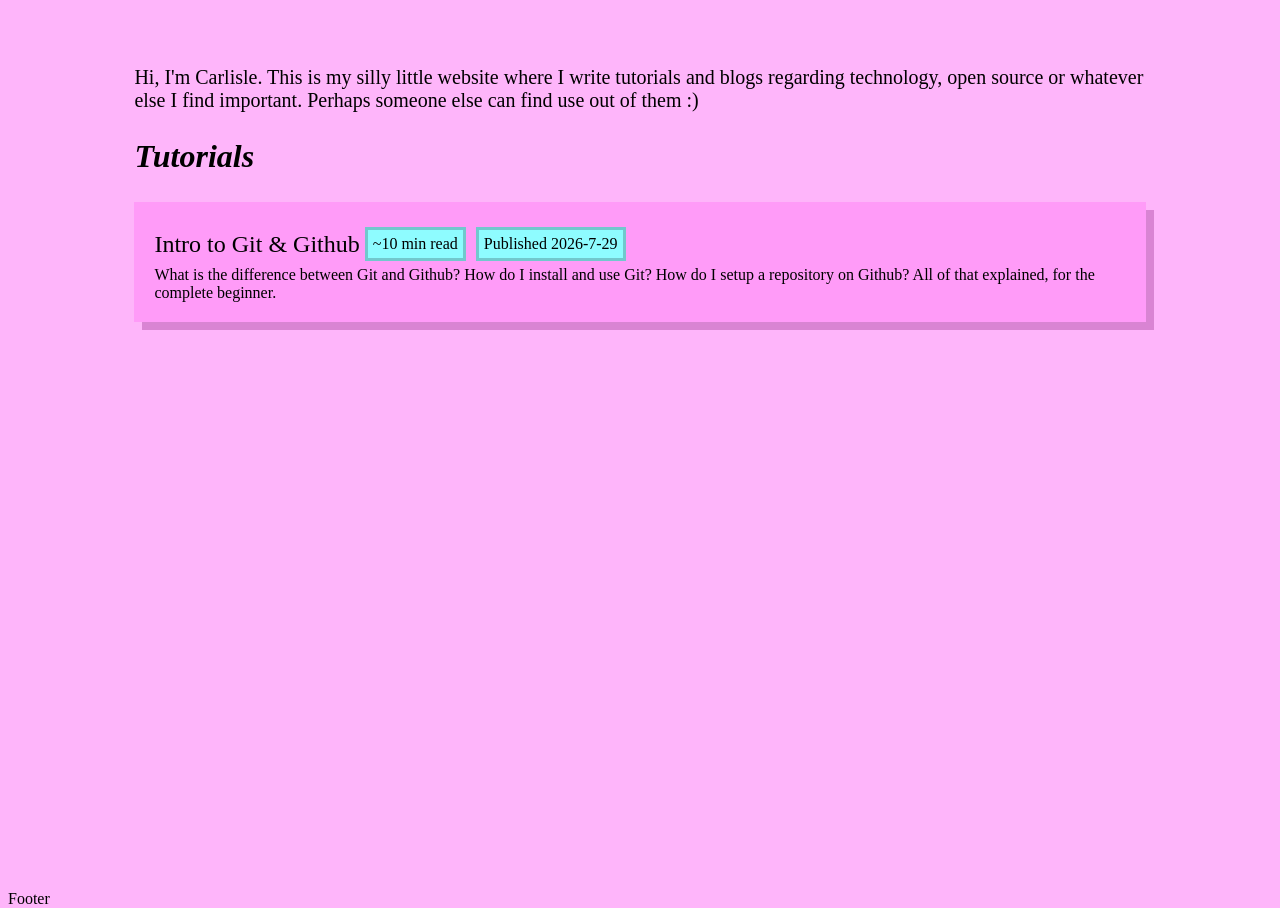
==== index.html @ 2e2fee96 "Add button animations" ====
<!DOCTYPE html>
<html>
    <head>
        <meta charset="UTF-8">
        <title>My site</title>
        <link rel="stylesheet" href="main.css"/>
    </head>
    <body>
      <div class="content">
          <p class="paragraph-type-1">Hi, I'm Carlisle. This is my silly little website where I write tutorials and blogs regarding technology, open source or whatever else I find important. Perhaps someone else can find use out of them :)</p>
          <div class="tutorials-div">
              <h2 class="tutorials"><em>Tutorials</em></h2>
              <a href="git-tutorial.html" class="hidden-link"><div class="tutorial button">
                  <div class="row">
                      <div class="tutorial-title">Intro to Git & Github</div>
                      <div class="tutorial-est-time">~10 min read</div>
                      <div class="tutorial-date">Published 2026-7-29</div>
                  </div>
                  <div class="tutorial-summary">What is the difference between Git and Github? How do I install and use Git? How do I setup a repository on Github? All of that explained, for the complete beginner.</div>
              </div></a>
          </div>
      </div>
      <footer class="footer">Footer</footer>
    </body>
</html>
---- main.css ----
:root {
    --main-bg-color: #feb5fa;
    --font-color: #000000
}

html, body {
  height: 100%;
}

body {
  display: flex;
  flex-direction: column;
  background-color: var(--main-bg-color);
  color: var(--font-color);
}

.content {
  flex: 1 0 auto;
  margin: 3% 10% 3% 10%;
}

.paragraph-type-1 {
    text-align: left;
    font-size: 20px;
}

.hidden-link {
    color: var(--font-color);
    text-decoration: none;
}

.tutorials {
    font-size: 32px;
}

.button {
    background-color: #ff9bf8;
    box-shadow: 8px 8px 0px 0px #d984d3;
    transition-duration: 0.1s;
    transition-timing-function: linear;
}

.button:hover {
    scale: 1.1;
}

.button:active {
    translate: 8px 8px;
    box-shadow: 0px 0px 0px 0px #d984d3;
}

.tutorial {
    padding: 20px;
}

.tutorial:hover {
    scale: 1.03;
}
    
.row {
    display: flex;
    flex-direction: row;
    align-items: center;
}

.tutorial-est-time, .tutorial-date{
    background-color: #8efcff;
    margin: 5px;
    padding: 5px;
    border-style: solid;
    border-width: 3px;
    border-color: #72c8cd;
}

.tutorial-title {
    font-size: 24px;
}



.footer {
  flex-shrink: 0;
}
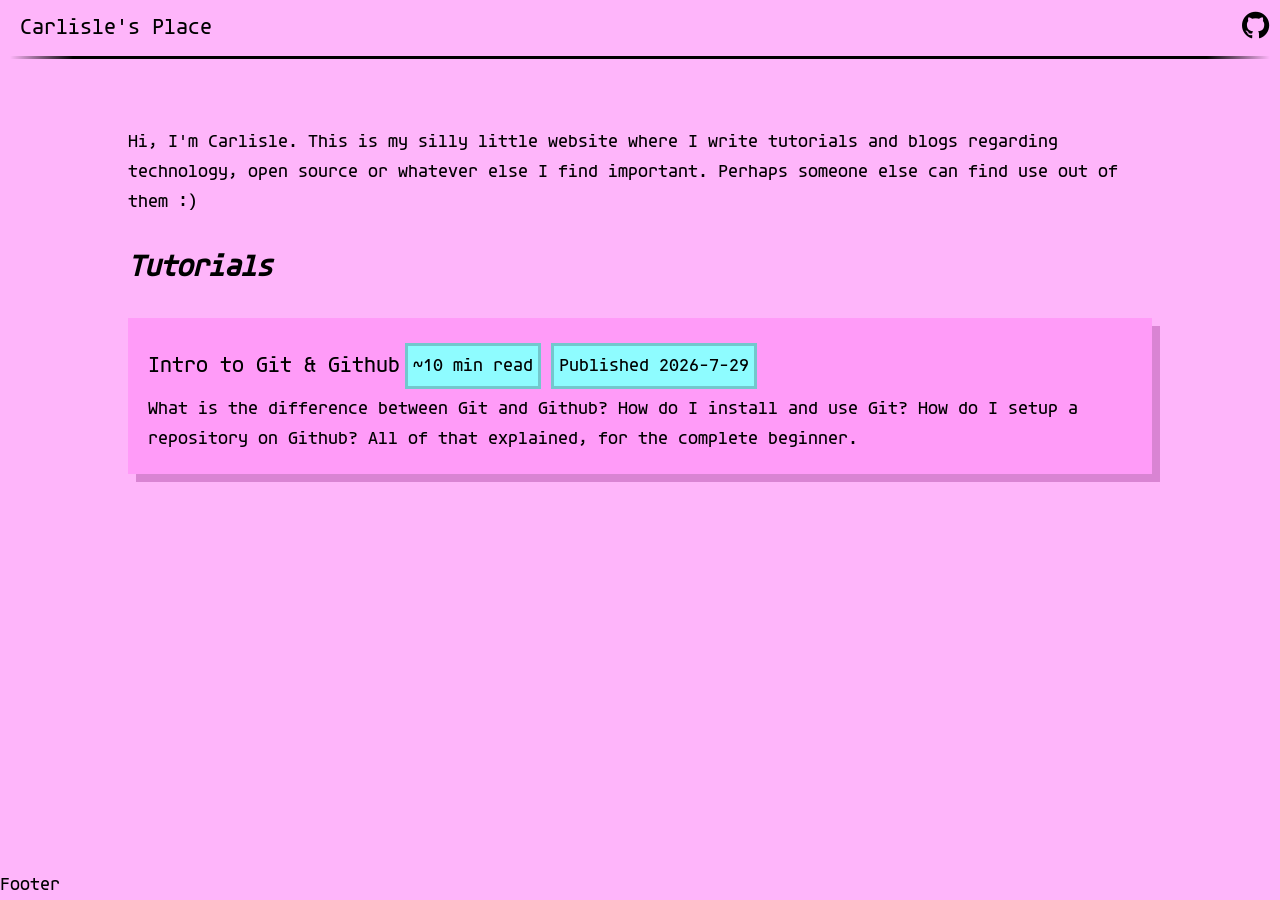
==== commit 33aaa321: "Create basic header" ====
--- a/index.html
+++ b/index.html
@@ -3,23 +3,29 @@
     <head>
         <meta charset="UTF-8">
         <title>My site</title>
-        <link rel="stylesheet" href="main.css"/>
+        <link rel="stylesheet" href="css/header.css">
+        <link rel="stylesheet" href="css/main.css"/>
     </head>
     <body>
-      <div class="content">
-          <p class="paragraph-type-1">Hi, I'm Carlisle. This is my silly little website where I write tutorials and blogs regarding technology, open source or whatever else I find important. Perhaps someone else can find use out of them :)</p>
-          <div class="tutorials-div">
-              <h2 class="tutorials"><em>Tutorials</em></h2>
-              <a href="git-tutorial.html" class="hidden-link"><div class="tutorial button">
-                  <div class="row">
-                      <div class="tutorial-title">Intro to Git & Github</div>
-                      <div class="tutorial-est-time">~10 min read</div>
-                      <div class="tutorial-date">Published 2026-7-29</div>
-                  </div>
-                  <div class="tutorial-summary">What is the difference between Git and Github? How do I install and use Git? How do I setup a repository on Github? All of that explained, for the complete beginner.</div>
-              </div></a>
-          </div>
-      </div>
-      <footer class="footer">Footer</footer>
+        <header>
+            <div class="header-left"><a href="index.html">Carlisle's Place</a></div>
+            <div class="header-right"><a style="font-size: 36px; line-height: 0px;" href="https://github.com/bunnybunnybun/Personal-Website" target="_blank" rel="noopener noreferrer"></a></div>
+        </header>
+        <div class="header-line"></div>
+        <div class="content">
+            <p class="paragraph-type-1">Hi, I'm Carlisle. This is my silly little website where I write tutorials and blogs regarding technology, open source or whatever else I find important. Perhaps someone else can find use out of them :)</p>
+            <div class="tutorials-div">
+                <h2 class="tutorials"><em>Tutorials</em></h2>
+                <a href="git-tutorial.html" class="hidden-link"><div class="tutorial button">
+                    <div class="row">
+                        <div class="tutorial-title">Intro to Git & Github</div>
+                        <div class="tutorial-est-time">~10 min read</div>
+                        <div class="tutorial-date">Published 2026-7-29</div>
+                    </div>
+                    <div class="tutorial-summary">What is the difference between Git and Github? How do I install and use Git? How do I setup a repository on Github? All of that explained, for the complete beginner.</div>
+                </div></a>
+            </div>
+        </div>
+        <footer class="footer">Footer</footer>
     </body>
 </html>
--- a/css/header.css
+++ b/css/header.css
@@ -0,0 +1,21 @@
+header {
+    margin: 10px 20px 10px 20px;
+    display: flex;
+    flex-direction: row;
+    font-size: 24px;
+}
+
+header a {
+    text-decoration: none;
+    color: black;
+}
+
+.header-right {
+    margin-left: auto;
+}
+
+.header-line {
+    height: 3px;
+    background: linear-gradient(90deg,rgba(0, 0, 0, 0) 0%, rgba(0, 0, 0, 1) 5%, rgba(0, 0, 0, 1) 95%, rgba(0, 0, 0, 0) 100%);
+    margin: 0px 10px 10px 10px;
+}
--- a/css/main.css
+++ b/css/main.css
@@ -0,0 +1,99 @@
+:root {
+    --main-bg-color: #feb5fa;
+    --font-color: #000000
+}
+
+@font-face {
+  font-family: "Agave";
+  src: url(../fonts/Agave/AgaveNerdFont-Regular.ttf);
+  font-weight: normal;
+  font-style: normal;
+  font-display: swap;
+}
+
+html, body {
+  height: 100%;
+}
+
+body {
+  display: flex;
+  flex-direction: column;
+  background-color: var(--main-bg-color);
+  color: var(--font-color);
+  font-size: 20px;
+  line-height: 1.5;
+  font-family: "Agave";
+  margin: 0px;
+}
+
+.content {
+  flex: 1 0 auto;
+  margin: 3% 10% 3% 10%;
+}
+
+.paragraph-type-1 {
+    text-align: left;
+    font-size: 20px;
+}
+
+.hidden-link {
+    color: var(--font-color);
+    text-decoration: none;
+}
+
+.tutorials {
+    font-size: 32px;
+}
+
+.button {
+    background-color: #ff9bf8;
+    box-shadow: 8px 8px 0px 0px #d984d3;
+    transition-duration: 0.1s;
+    transition-timing-function: linear;
+}
+
+.button:hover {
+    scale: 1.1;
+}
+
+.button:active {
+    translate: 0px 0px;
+    box-shadow: 0px 0px 0px 0px #d984d3;
+}
+
+.tutorial {
+    padding: 20px;
+}
+
+.tutorial:hover {
+    scale: 1.03;
+}
+
+.tutorial:active {
+    scale: 1;
+}
+    
+.row {
+    display: flex;
+    flex-direction: row;
+    align-items: center;
+}
+
+.tutorial-est-time, .tutorial-date{
+    background-color: #8efcff;
+    margin: 5px;
+    padding: 5px;
+    border-style: solid;
+    border-width: 3px;
+    border-color: #72c8cd;
+}
+
+.tutorial-title {
+    font-size: 24px;
+}
+
+
+
+.footer {
+  flex-shrink: 0;
+}
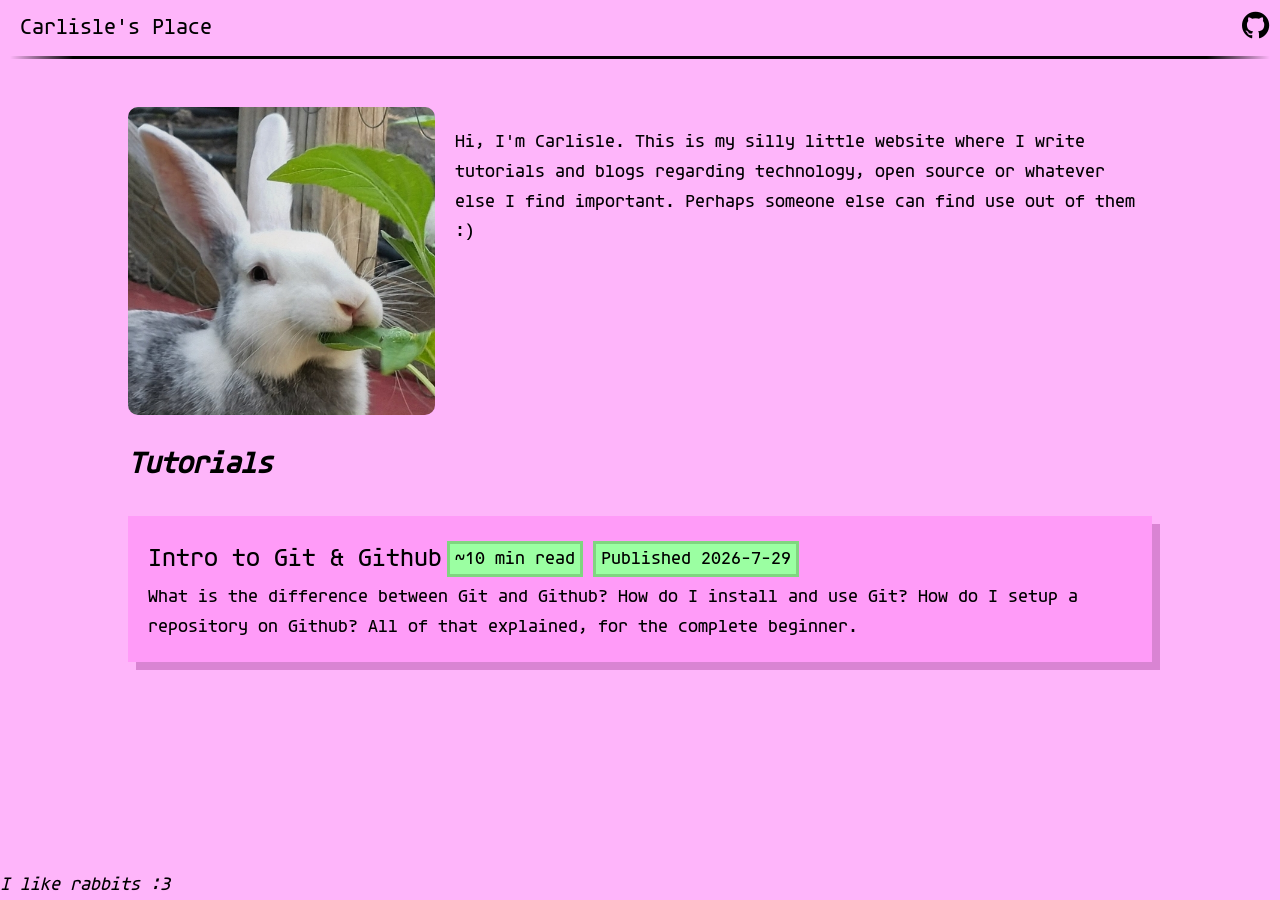
==== commit 89569cbe: "Add profile picture to main page (aka fight with css))" ====
--- a/index.html
+++ b/index.html
@@ -4,7 +4,7 @@
         <meta charset="UTF-8">
         <title>My site</title>
         <link rel="stylesheet" href="css/header.css">
-        <link rel="stylesheet" href="css/main.css"/>
+        <link rel="stylesheet" href="css/main.css">
     </head>
     <body>
         <header>
@@ -13,7 +13,10 @@
         </header>
         <div class="header-line"></div>
         <div class="content">
-            <p class="paragraph-type-1">Hi, I'm Carlisle. This is my silly little website where I write tutorials and blogs regarding technology, open source or whatever else I find important. Perhaps someone else can find use out of them :)</p>
+            <div class="introduction">
+                <img src="images/profile-picture(peanut).png">
+                <p class="paragraph-type-1">Hi, I'm Carlisle. This is my silly little website where I write tutorials and blogs regarding technology, open source or whatever else I find important. Perhaps someone else can find use out of them :)</p>
+            </div>
             <div class="tutorials-div">
                 <h2 class="tutorials"><em>Tutorials</em></h2>
                 <a href="git-tutorial.html" class="hidden-link"><div class="tutorial button">
@@ -26,6 +29,6 @@
                 </div></a>
             </div>
         </div>
-        <footer class="footer">Footer</footer>
+        <footer class="footer"><em>I like rabbits :3</em></footer>
     </body>
 </html>
--- a/css/main.css
+++ b/css/main.css
@@ -12,7 +12,7 @@
 }
 
 html, body {
-  height: 100%;
+  min-height: 100vh;
 }
 
 body {
@@ -31,7 +31,20 @@
   margin: 3% 10% 3% 10%;
 }
 
-.paragraph-type-1 {
+.introduction {
+    display: flex;
+    flex-direction: row;
+    gap: 20px;
+}
+
+.introduction img {
+    width: 30%;
+    flex-shrink: 0;
+    margin-bottom: auto;
+    border-radius: 10px;
+}
+
+.introduction p {
     text-align: left;
     font-size: 20px;
 }
@@ -39,6 +52,7 @@
 .hidden-link {
     color: var(--font-color);
     text-decoration: none;
+    z-index: 10;
 }
 
 .tutorials {
@@ -80,16 +94,16 @@
 }
 
 .tutorial-est-time, .tutorial-date{
-    background-color: #8efcff;
+    background-color: #9BFFA2;
     margin: 5px;
-    padding: 5px;
+    padding: 0px 5px 0px 5px;
     border-style: solid;
     border-width: 3px;
-    border-color: #72c8cd;
+    border-color: #80d580;
 }
 
 .tutorial-title {
-    font-size: 24px;
+    font-size: 28px;
 }
 
 
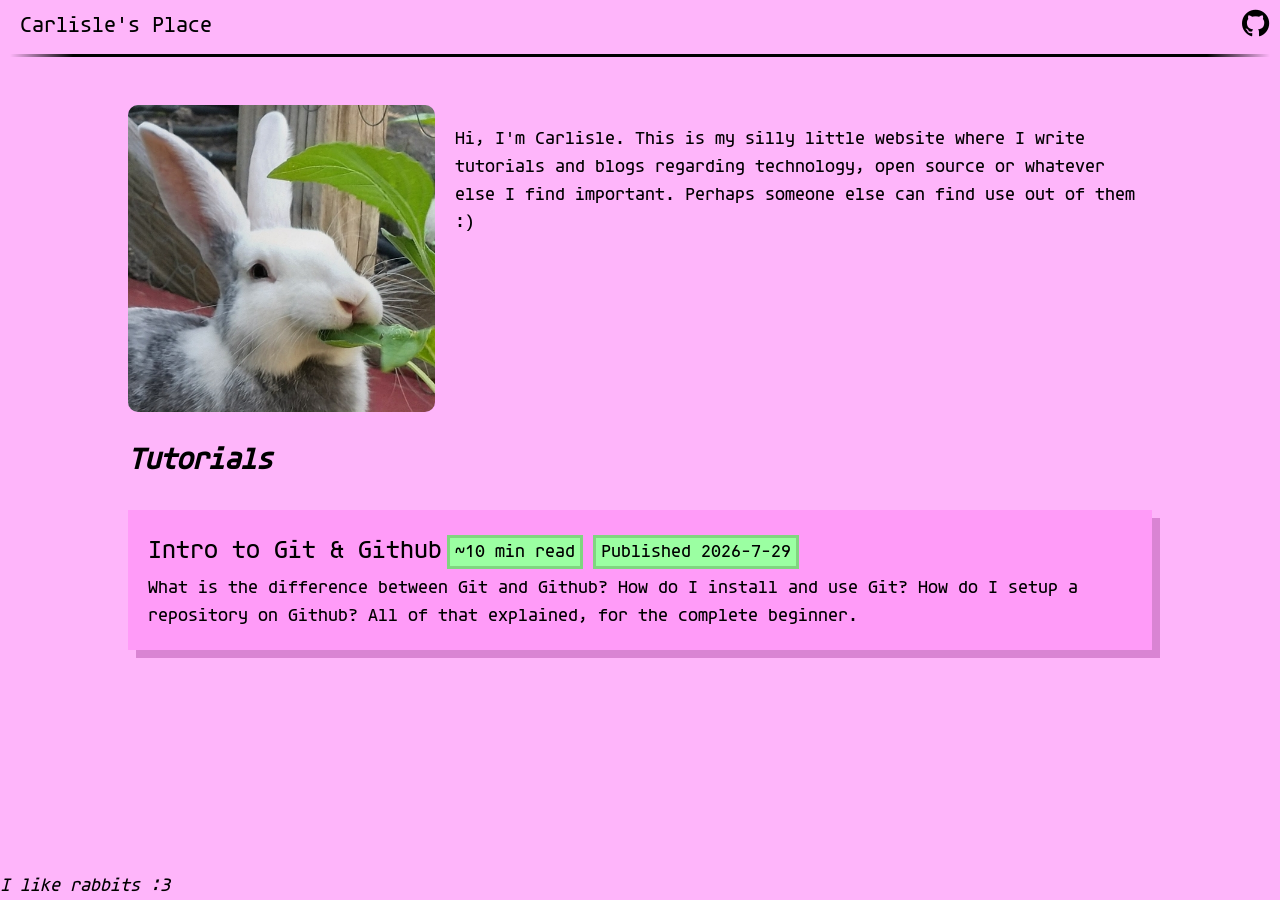
==== commit facf6e11: "Make intro text wrap around profile picture, and reduce line height" ====
--- a/index.html
+++ b/index.html
@@ -15,7 +15,7 @@
         <div class="content">
             <div class="introduction">
                 <img src="images/profile-picture(peanut).png">
-                <p class="paragraph-type-1">Hi, I'm Carlisle. This is my silly little website where I write tutorials and blogs regarding technology, open source or whatever else I find important. Perhaps someone else can find use out of them :)</p>
+                <p>Hi, I'm Carlisle. This is my silly little website where I write tutorials and blogs regarding technology, open source or whatever else I find important. Perhaps someone else can find use out of them :)</p>
             </div>
             <div class="tutorials-div">
                 <h2 class="tutorials"><em>Tutorials</em></h2>
--- a/css/main.css
+++ b/css/main.css
@@ -21,7 +21,7 @@
   background-color: var(--main-bg-color);
   color: var(--font-color);
   font-size: 20px;
-  line-height: 1.5;
+  line-height: 1.4;
   font-family: "Agave";
   margin: 0px;
 }
@@ -32,21 +32,20 @@
 }
 
 .introduction {
-    display: flex;
-    flex-direction: row;
-    gap: 20px;
+    display: flow-root;
 }
 
 .introduction img {
     width: 30%;
-    flex-shrink: 0;
-    margin-bottom: auto;
     border-radius: 10px;
+    margin-right: 20px;
+    float: left;
 }
 
 .introduction p {
     text-align: left;
     font-size: 20px;
+    float: none;
 }
 
 .hidden-link {
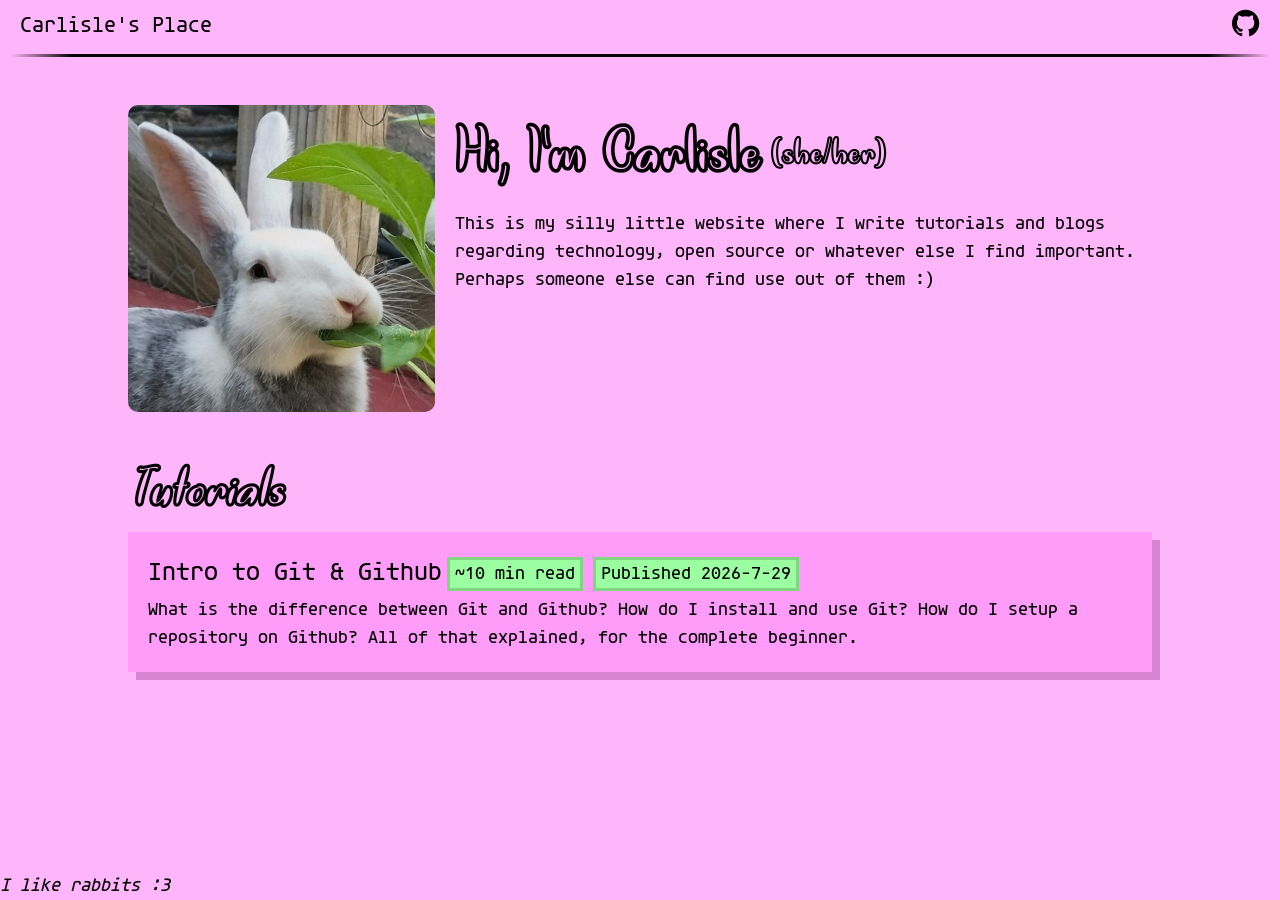
==== commit 77ef939a: "Improve introduction area & add cute font" ====
--- a/index.html
+++ b/index.html
@@ -9,13 +9,16 @@
     <body>
         <header>
             <div class="header-left"><a href="index.html">Carlisle's Place</a></div>
-            <div class="header-right"><a style="font-size: 36px; line-height: 0px;" href="https://github.com/bunnybunnybun/Personal-Website" target="_blank" rel="noopener noreferrer"></a></div>
+            <div class="header-right"><a style="padding-right: 10px; font-size: 36px; line-height: 0px;" href="https://github.com/bunnybunnybun/Personal-Website" target="_blank" rel="noopener noreferrer"></a></div>
         </header>
         <div class="header-line"></div>
         <div class="content">
             <div class="introduction">
                 <img src="images/profile-picture(peanut).png">
-                <p>Hi, I'm Carlisle. This is my silly little website where I write tutorials and blogs regarding technology, open source or whatever else I find important. Perhaps someone else can find use out of them :)</p>
+                <div class="introduction-text">
+                    <div><h1 style="margin: 0px; font-size: 70px;">Hi, I'm Carlisle</h1><span style="font-size: 40px;">(she/her)<span></div>
+                    <p>This is my silly little website where I write tutorials and blogs regarding technology, open source or whatever else I find important. Perhaps someone else can find use out of them :)</p>
+                </div>
             </div>
             <div class="tutorials-div">
                 <h2 class="tutorials"><em>Tutorials</em></h2>
--- a/css/main.css
+++ b/css/main.css
@@ -6,6 +6,14 @@
 @font-face {
   font-family: "Agave";
   src: url(../fonts/Agave/AgaveNerdFont-Regular.ttf);
+  font-weight: normal;
+  font-style: normal;
+  font-display: swap;
+}
+
+@font-face {
+  font-family: "Cutesy";
+  src: url(../fonts/rainbow-colors-font/RainbowColorsRegular-yaq2.ttf);
   font-weight: normal;
   font-style: normal;
   font-display: swap;
@@ -42,10 +50,21 @@
     float: left;
 }
 
-.introduction p {
+.introduction-text {
     text-align: left;
     font-size: 20px;
     float: none;
+}
+
+.introduction-text div {
+    display: flex;
+    flex-direction: row;
+    align-items: center;
+    gap: 10px;
+    line-height: 1;
+    margin-top: 15px;
+    font-family: "Cutesy";
+    font-weight: 800;
 }
 
 .hidden-link {
@@ -55,7 +74,10 @@
 }
 
 .tutorials {
-    font-size: 32px;
+    font-size: 60px;
+    line-height: 1;
+    margin-bottom: 10px;
+    font-family: "Cutesy";
 }
 
 .button {
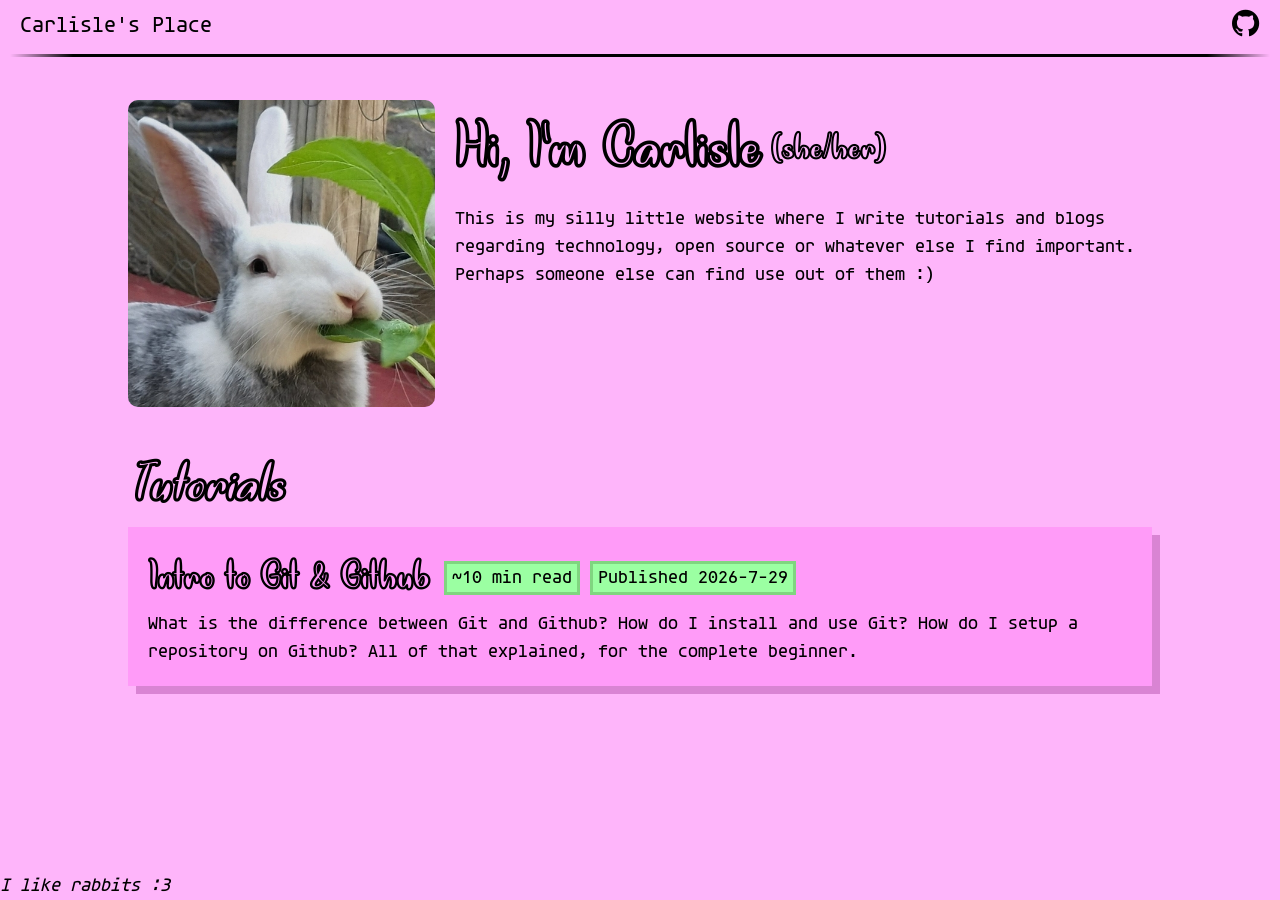
==== commit df392722: "Make header sticky & replace back button in git tutorial with title + info boxes Also improve the tu" ====
--- a/index.html
+++ b/index.html
@@ -8,15 +8,18 @@
     </head>
     <body>
         <header>
-            <div class="header-left"><a href="index.html">Carlisle's Place</a></div>
-            <div class="header-right"><a style="padding-right: 10px; font-size: 36px; line-height: 0px;" href="https://github.com/bunnybunnybun/Personal-Website" target="_blank" rel="noopener noreferrer"></a></div>
+            <div class="header-contents">
+                <div class="header-left"><a href="index.html">Carlisle's Place</a></div>
+                <div class="header-right"><a style="padding-right: 10px; font-size: 36px; line-height: 0px;" href="https://github.com/bunnybunnybun/Personal-Website" target="_blank" rel="noopener noreferrer"></a></div>
+            </div>
+            <div class="header-line"></div>
         </header>
-        <div class="header-line"></div>
+        
         <div class="content">
             <div class="introduction">
                 <img src="images/profile-picture(peanut).png">
                 <div class="introduction-text">
-                    <div><h1 style="margin: 0px; font-size: 70px;">Hi, I'm Carlisle</h1><span style="font-size: 40px;">(she/her)<span></div>
+                    <div><h1 style="margin: 0px; font-size: 70px;">Hi, I'm Carlisle<span style="font-size: 40px; vertical-align: middle;"> (she/her)</span></h1></div>
                     <p>This is my silly little website where I write tutorials and blogs regarding technology, open source or whatever else I find important. Perhaps someone else can find use out of them :)</p>
                 </div>
             </div>
--- a/css/header.css
+++ b/css/header.css
@@ -1,11 +1,18 @@
 header {
+    position: fixed;
+    top: 0;
+    width: 100%;
+    background-color: #feb5fa;
+}
+
+.header-contents {
     margin: 10px 20px 10px 20px;
     display: flex;
     flex-direction: row;
     font-size: 24px;
 }
 
-header a {
+.header-contents a {
     text-decoration: none;
     color: black;
 }
@@ -17,5 +24,5 @@
 .header-line {
     height: 3px;
     background: linear-gradient(90deg,rgba(0, 0, 0, 0) 0%, rgba(0, 0, 0, 1) 5%, rgba(0, 0, 0, 1) 95%, rgba(0, 0, 0, 0) 100%);
-    margin: 0px 10px 10px 10px;
+    margin: 0px 10px 0px 10px;
 }
--- a/css/main.css
+++ b/css/main.css
@@ -36,7 +36,7 @@
 
 .content {
   flex: 1 0 auto;
-  margin: 3% 10% 3% 10%;
+  margin: 100px 10% 3% 10%;
 }
 
 .introduction {
@@ -124,10 +124,11 @@
 }
 
 .tutorial-title {
-    font-size: 28px;
+    font-size: 45px;
+    font-weight: 800;
+    font-family: "Cutesy";
+    margin-right: 10px;
 }
-
-
 
 .footer {
   flex-shrink: 0;
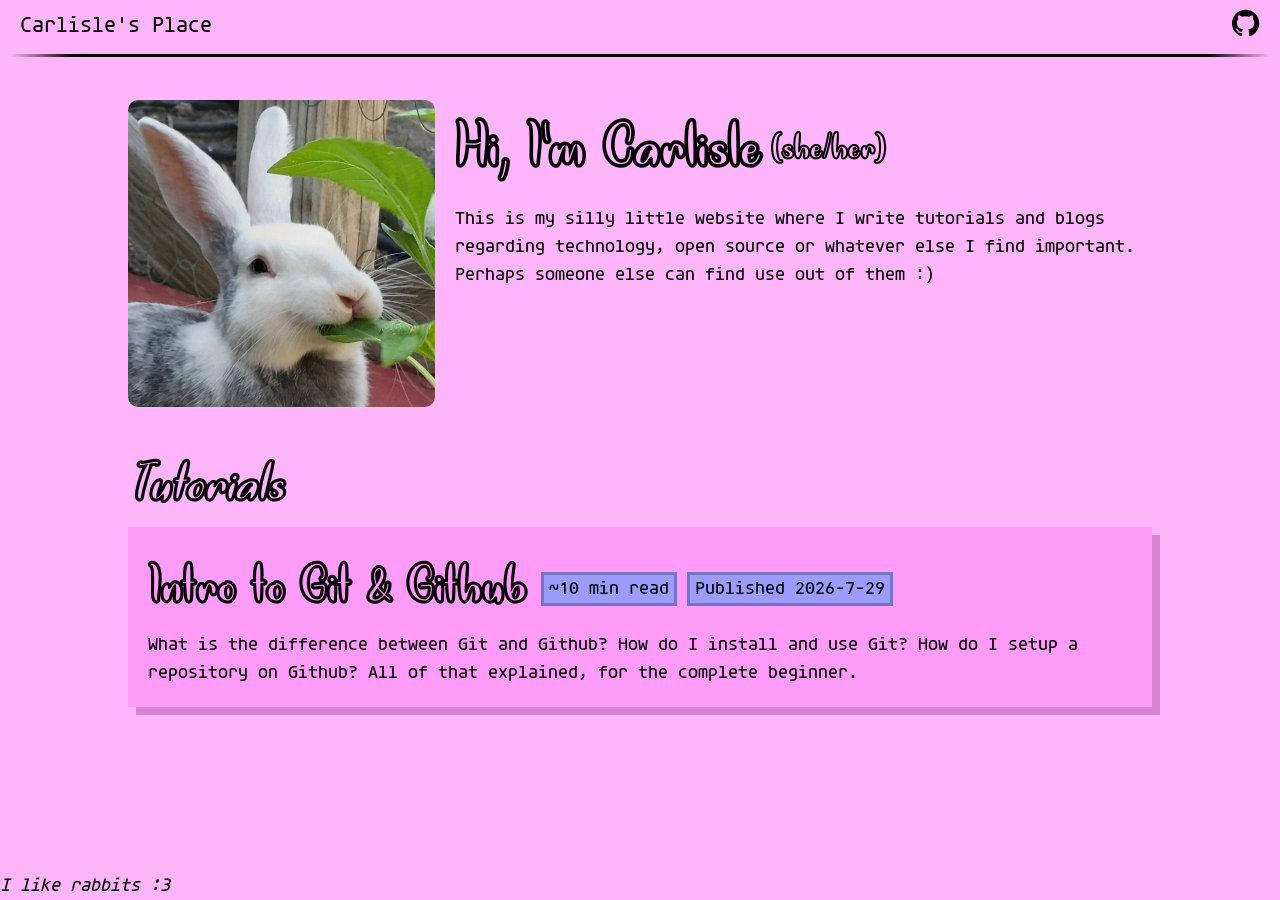
==== commit a9782887: "Make the page more responsive for different window sizes Also change the colors for the read time an" ====
--- a/index.html
+++ b/index.html
@@ -26,10 +26,15 @@
             <div class="tutorials-div">
                 <h2 class="tutorials"><em>Tutorials</em></h2>
                 <a href="git-tutorial.html" class="hidden-link"><div class="tutorial button">
-                    <div class="row">
-                        <div class="tutorial-title">Intro to Git & Github</div>
-                        <div class="tutorial-est-time">~10 min read</div>
-                        <div class="tutorial-date">Published 2026-7-29</div>
+                    <div class="title-div">
+                        <div class="title-container">
+                            <div class="tutorial-title">Intro to Git & Github</div>
+                            <div class="row">
+                                <div class="tutorial-est-time">~10 min read</div>
+                                <div class="tutorial-date">Published 2026-7-29</div>
+                            </div>
+                        </div>
+                        <div class="title-line"></div>
                     </div>
                     <div class="tutorial-summary">What is the difference between Git and Github? How do I install and use Git? How do I setup a repository on Github? All of that explained, for the complete beginner.</div>
                 </div></a>
--- a/css/main.css
+++ b/css/main.css
@@ -108,28 +108,53 @@
     scale: 1;
 }
     
-.row {
-    display: flex;
-    flex-direction: row;
-    align-items: center;
-}
-
-.tutorial-est-time, .tutorial-date{
-    background-color: #9BFFA2;
-    margin: 5px;
-    padding: 0px 5px 0px 5px;
-    border-style: solid;
-    border-width: 3px;
-    border-color: #80d580;
-}
-
 .tutorial-title {
-    font-size: 45px;
+    font-size: 60px;
     font-weight: 800;
     font-family: "Cutesy";
     margin-right: 10px;
 }
 
+@media (width > 800px) {
+    .title-container {
+        display: flex;
+        flex-direction: row;
+        gap: 0px;
+    }
+}
+
+@media (width <= 800px) {
+    .content {
+        margin: 100px 8% 3% 8%;
+    }
+    
+    .title-container {
+        display: flex;
+        flex-direction: column;
+        gap: 0px;
+    }
+
+    .tutorial-title {
+        font-size: 50px;
+    }
+}
+
+.row {
+    display: flex;
+    flex-direction: row;
+    align-items: center;
+    gap: 0px;
+}
+
+.tutorial-est-time, .tutorial-date {
+    background-color: #9c9cff;
+    margin: 5px;
+    padding: 0px 5px 0px 5px;
+    border-style: solid;
+    border-width: 3px;
+    border-color: #7675c3;
+}
+
 .footer {
   flex-shrink: 0;
 }
